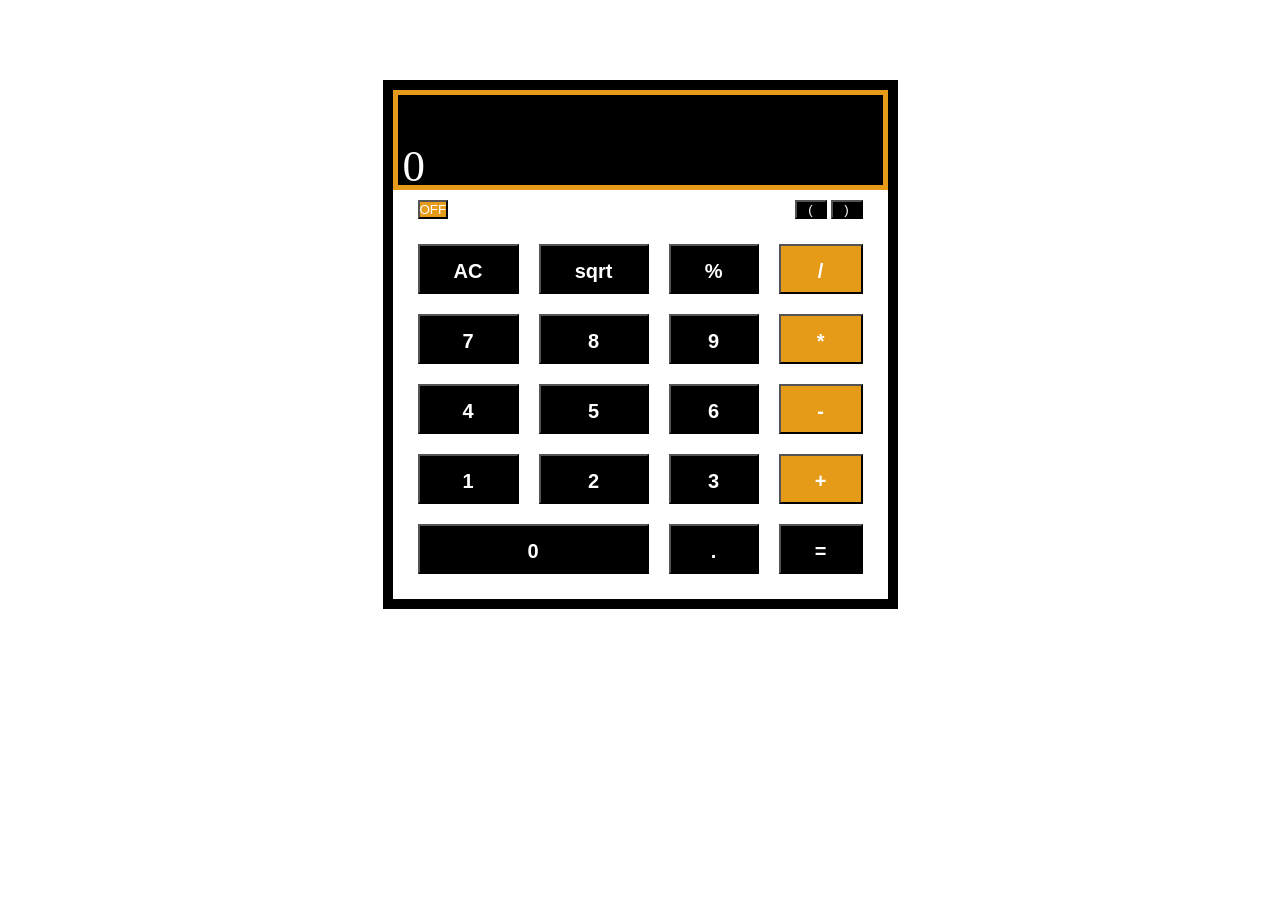
==== index.html @ 548ea702 "updated" ====
<!DOCTYPE html>
<html lang="en">
<head>
    <meta charset="UTF-8">
    <meta name="viewport" content="width=device-width, initial-scale=1.0">
    <title>Calculator</title>
    <link rel="stylesheet" href="calculator.css">
</head>
<body>
   <section id="allbody">

    <div class="calculator">
        <div id="displayer" class="displayer"></div>
        
        <div id="but">
        <button id="off" onclick="off()">OFF</button>
        <div class="brackets">
            <button id="bra1" onclick="operands('(')">(</button>
            <button id="bra2" onclick="operands(')')">)</button>
        </div>
    </div>

        <div class="calcelem">
            <button id="ac" onclick="clearIt()">AC</button>
            <button id="sqrt" onclick="operands('Math.sqrt')">sqrt</button>
            <button id="per" onclick="operands('/100')">%</button>
            <button id="button" class="ev" onclick="operands('/')">/</button>
            <button id="seven" onclick="numbers(7)">7</button>
            <button id="eight" onclick="numbers(8)">8</button>
            <button id="nine"  onclick="numbers(9)">9</button>
            <button id="mul" class="ev" onclick="operands('*')">*</button>
            <button id="four"  onclick="numbers(4)">4</button>
            <button id="five"  onclick="numbers(5)">5</button>
            <button id="six"  onclick="numbers(6)">6</button>
            <button id="sub" class="ev" onclick="operands('-')">-</button>
            <button id="one"  onclick="numbers(1)">1</button>
            <button id="two"  onclick="numbers(2)">2</button>
            <button id="three"  onclick="numbers(3)">3</button>
            <button id="add" class="ev" onclick="operands('+')">+</button>
            <button id="zero"  onclick="numbers(0)">0</button>
            <button id="dot"  onclick="numbers('.')">.</button>
            <button id="equal" onclick="calculate()">=</button>
            
        </div>
    </div>

    <script>


        //variable defination
        let initial = ""
        let display = document.getElementById("displayer")
        display.innerHTML = 0

        //operands function
        function operands(x) {
            initial+= x
            answer()
        }
        //numbers operands
        function numbers(x) {
            initial+= x
            answer()
        }
        //clear function
        function clearIt() {
            initial = 0
            answer()
        }
        function off() {
            initial = ''
            answer()
        }
        //answer function
        function answer() {
                display.innerHTML = initial
          }
        //calculate function
        function calculate() {
           try {
            initial = eval(initial).toString()
            answer()
        }
        catch(error) {
            display.innerHTML = "Math error"
        }
        }    
      

    </script>

   </section> 
</body>
</html>
---- calculator.css ----
* {
    margin: 0;
    padding: 0;
    box-sizing: border-box;
}
#allbody {
    width: 515px;
    margin: 80px auto;
    border: 10px solid black;
}
.calculator {
    display: flex;
    flex-direction: column;
}
.calculator .displayer {
    border: 5px solid #e59a18;
    height: 100px;
    background-color: black;
    color: white;
    font-size: 45px;
    padding-top: 45px;
    padding-left: 5px;
}
.calcelem {
    margin: 15px;
    display: grid ;
    grid-template-columns: auto auto auto auto;
}
.calculator #off {
    margin-top: 10px;
    width: 30px;
    margin-left: 25px;
    background-color: #e59a18;
    color: white;
}
#but {
    display: flex;
    justify-content: space-between;
}
#but .brackets {
    margin-top: 10px;
    margin-right: 25px;
    
}
[id^='bra'] {
    background-color: black;
    width: 32px;
    color: white;
}
.calcelem button {
    
    margin: 10px;
    background-color: black;
    color: white;
    text-align: center;
    height: 50px;
    padding-top: 5px;
    font-size: 20px;
    font-weight: bold;
}
.calcelem #zero {
    grid-column: span 2;
}
.calcelem .ev {
    background-color: #e59a18;
}
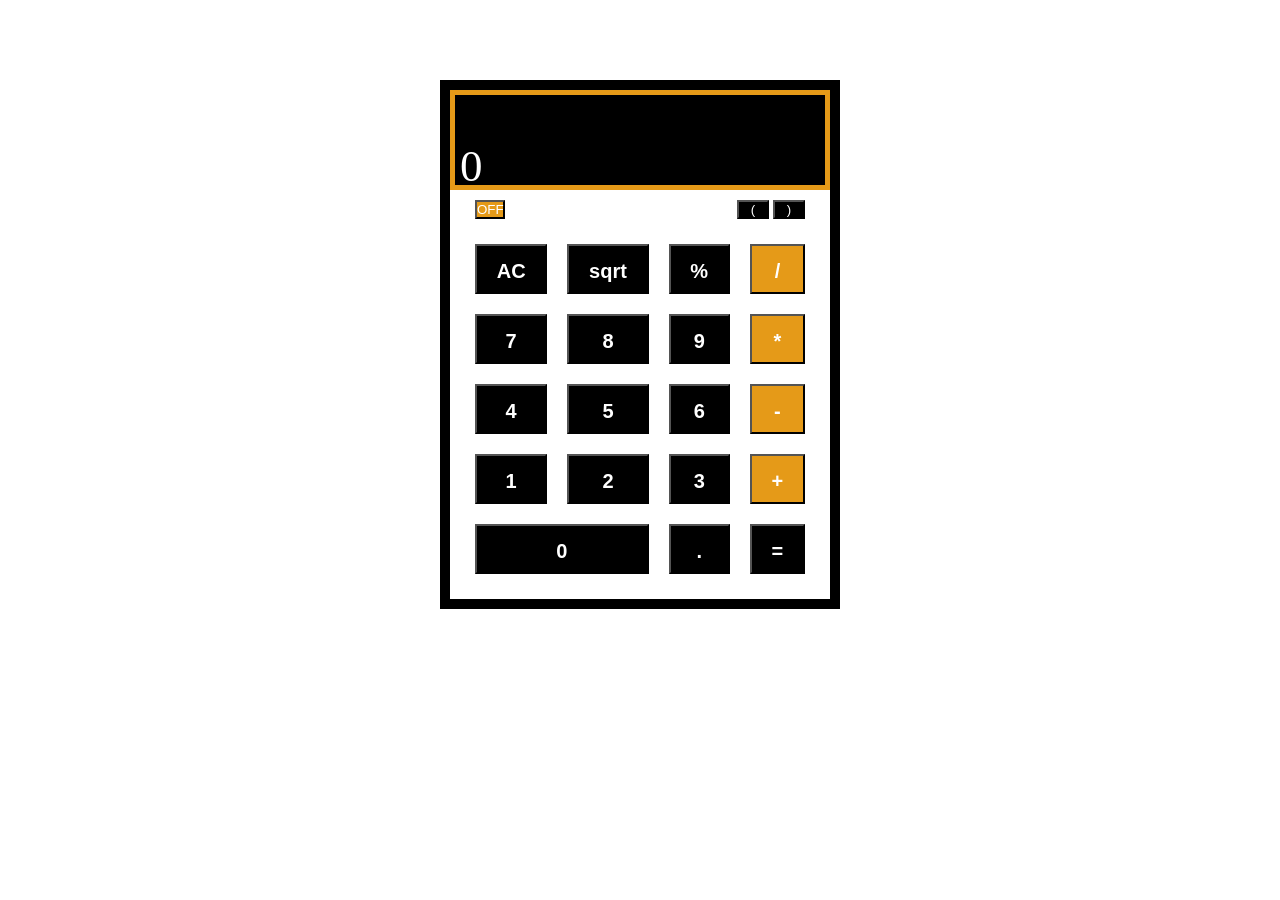
==== commit 6904f9b7: "com" ====
--- a/index.html
+++ b/index.html
@@ -57,14 +57,15 @@
             initial+= x
             answer()
         }
+        
         //numbers operands
         function numbers(x) {
-            initial+= x
+            initial += x
             answer()
         }
         //clear function
         function clearIt() {
-            initial = 0
+            initial = ''
             answer()
         }
         function off() {
--- a/calculator.css
+++ b/calculator.css
@@ -3,8 +3,11 @@
     padding: 0;
     box-sizing: border-box;
 }
+body {
+    width: 100vw;
+}
 #allbody {
-    width: 515px;
+    width: 400px;
     margin: 80px auto;
     border: 10px solid black;
 }
